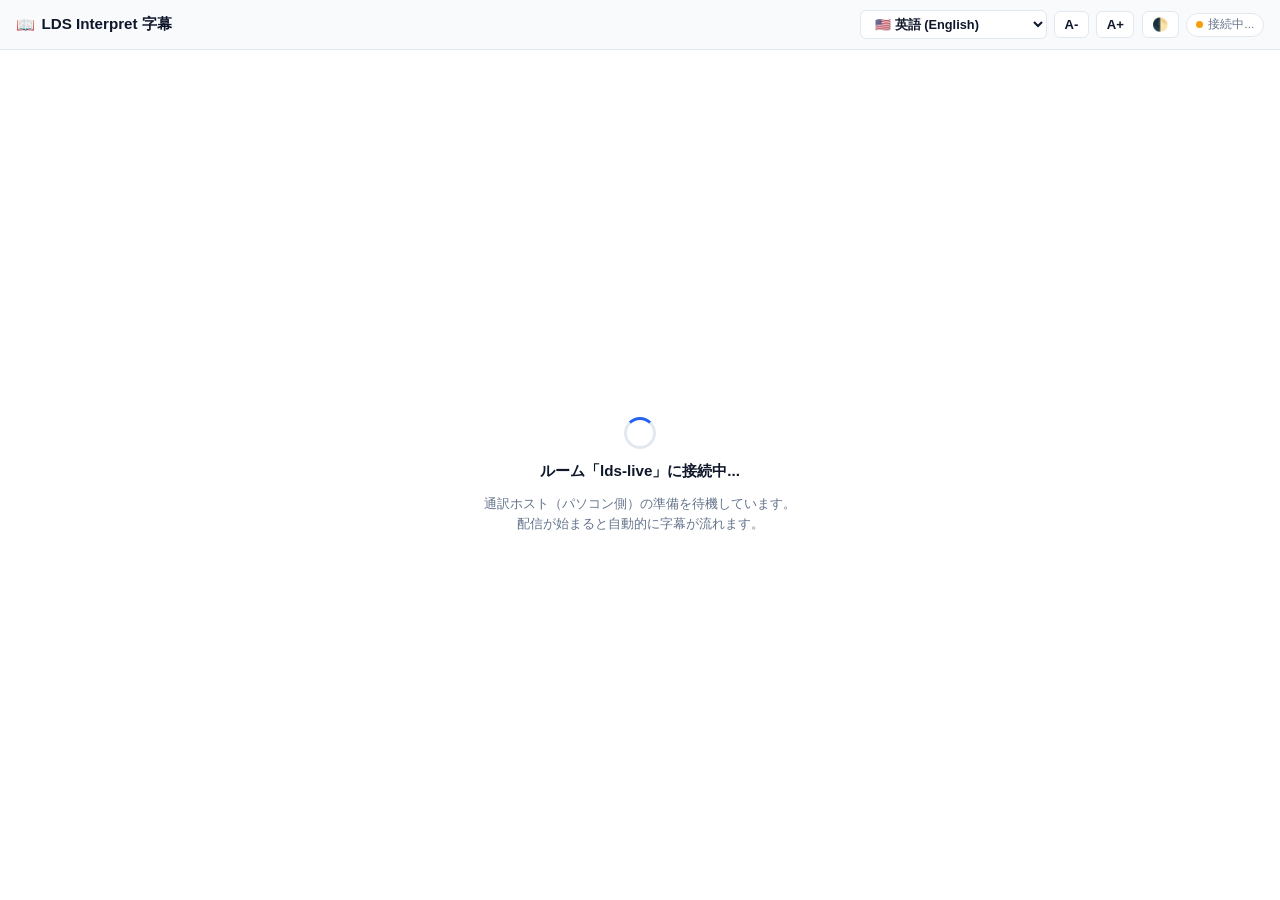
==== viewer.html @ f044ab02 "Initial commit for GitHub Pages deployment" ====
<!DOCTYPE html>
<html lang="ja">
<head>
  <meta charset="UTF-8" />
  <meta name="viewport" content="width=device-width, initial-scale=1.0" />
  <title>LDS Interpret — 参加者用リアルタイム字幕</title>
  <script src="./mqtt.min.js"></script>
  <style>
    :root {
      --bg: #ffffff;
      --text: #0f172a;
      --text-muted: #64748b;
      --border: #e2e8f0;
      --elevated: #f8fafc;
      --primary: #2563eb;
      --green: #16a34a;
      --font-scale: 1.25rem;
    }

    body[data-theme="dark"] {
      --bg: #090d16;
      --text: #f8fafc;
      --text-muted: #94a3b8;
      --border: #1e293b;
      --elevated: #111827;
      --primary: #3b82f6;
    }

    * {
      box-sizing: border-box;
      margin: 0;
      padding: 0;
    }

    body {
      font-family: -apple-system, BlinkMacSystemFont, "Segoe UI", Roboto, "Helvetica Neue", "Hiragino Sans", "Hiragino Kaku Gothic ProN", "Yu Gothic", sans-serif;
      background: var(--bg);
      color: var(--text);
      display: flex;
      flex-direction: column;
      height: 100vh;
      overflow: hidden;
      transition: background 0.2s ease, color 0.2s ease;
    }

    .viewer-header {
      display: flex;
      align-items: center;
      justify-content: space-between;
      gap: 0.5rem;
      padding: 0.65rem 1rem;
      border-bottom: 1px solid var(--border);
      background: var(--elevated);
      flex-shrink: 0;
      flex-wrap: wrap;
    }

    .brand-title {
      font-size: 0.95rem;
      font-weight: 700;
      display: flex;
      align-items: center;
      gap: 0.4rem;
    }

    .status-badge {
      display: inline-flex;
      align-items: center;
      gap: 0.35rem;
      font-size: 0.74rem;
      padding: 0.18rem 0.55rem;
      border-radius: 999px;
      background: var(--bg);
      border: 1px solid var(--border);
      color: var(--text-muted);
    }

    .status-dot {
      width: 7px;
      height: 7px;
      border-radius: 50%;
      background: #f59e0b;
    }

    .status-badge.connected .status-dot {
      background: var(--green);
      box-shadow: 0 0 6px rgba(22, 163, 74, 0.6);
    }

    .status-badge.connected {
      color: var(--green);
      font-weight: 600;
    }

    .controls-group {
      display: flex;
      align-items: center;
      gap: 0.45rem;
      flex-wrap: wrap;
    }

    .select-input {
      font-size: 0.8rem;
      font-weight: 600;
      padding: 0.3rem 0.6rem;
      border-radius: 6px;
      border: 1px solid var(--border);
      background: var(--bg);
      color: var(--text);
    }

    .btn-icon {
      background: var(--bg);
      border: 1px solid var(--border);
      color: var(--text);
      border-radius: 6px;
      padding: 0.3rem 0.6rem;
      font-size: 0.82rem;
      cursor: pointer;
      font-weight: 600;
      display: inline-flex;
      align-items: center;
      justify-content: center;
    }

    .btn-icon:hover {
      background: var(--elevated);
    }

    .viewer-content {
      flex: 1;
      overflow-y: auto;
      padding: 1.25rem 1.5rem 4rem;
      position: relative;
    }

    .stream-text {
      font-size: var(--font-scale);
      line-height: 1.85;
      letter-spacing: 0.02em;
      white-space: pre-wrap;
      word-break: break-word;
    }

    .placeholder-hint {
      color: var(--text-muted);
      font-size: 0.95rem;
      font-style: italic;
    }

    .chunk-new {
      animation: fadeIn 0.4s ease;
    }

    @keyframes fadeIn {
      from { opacity: 0.2; transform: translateY(2px); }
      to { opacity: 1; transform: translateY(0); }
    }

    .btn-scroll-bottom {
      position: fixed;
      bottom: 1.25rem;
      left: 50%;
      transform: translateX(-50%);
      padding: 0.5rem 1.15rem;
      border-radius: 999px;
      background: var(--primary);
      color: #ffffff;
      font-size: 0.82rem;
      font-weight: 700;
      border: none;
      cursor: pointer;
      box-shadow: 0 4px 14px rgba(0, 0, 0, 0.2);
      z-index: 20;
    }

    .btn-scroll-bottom[hidden] {
      display: none;
    }

    .connecting-overlay {
      position: absolute;
      top: 0;
      left: 0;
      right: 0;
      bottom: 0;
      background: var(--bg);
      display: flex;
      flex-direction: column;
      align-items: center;
      justify-content: center;
      gap: 0.75rem;
      padding: 1.5rem;
      text-align: center;
      z-index: 10;
    }

    .connecting-overlay[hidden] {
      display: none;
    }

    .spinner {
      width: 32px;
      height: 32px;
      border: 3px solid var(--border);
      border-top-color: var(--primary);
      border-radius: 50%;
      animation: spin 0.8s linear infinite;
    }

    @keyframes spin {
      to { transform: rotate(360deg); }
    }
  </style>
</head>
<body data-theme="light">
  <header class="viewer-header">
    <div class="brand-title">
      <span>📖</span>
      <span id="headerTitle">LDS Interpret 字幕</span>
    </div>

    <div class="controls-group">
      <select id="viewerLangSelect" class="select-input" aria-label="字幕言語の選択">
        <option value="en">🇺🇸 英語 (English)</option>
        <option value="tl">🇵🇭 タガログ語 (Tagalog)</option>
        <option value="id">🇮🇩 インドネシア語</option>
        <option value="ja">🇯🇵 日本語</option>
      </select>

      <button type="button" id="fontDecBtn" class="btn-icon" title="文字を小さく">A-</button>
      <button type="button" id="fontIncBtn" class="btn-icon" title="文字を大きく">A+</button>
      <button type="button" id="themeToggleBtn" class="btn-icon" title="ダーク / ライト切り替え">🌓</button>

      <div class="status-badge" id="statusBadge">
        <span class="status-dot"></span>
        <span id="statusText">接続中...</span>
      </div>
    </div>
  </header>

  <main class="viewer-content" id="viewerScrollContainer">
    <div class="connecting-overlay" id="connectingOverlay">
      <div class="spinner" id="connectingSpinner"></div>
      <p id="connectingMessage" style="font-size: 0.95rem; font-weight: 600;">ルーム「<span id="overlayRoomId"></span>」に接続中...</p>
      <p id="connectingSub" class="field-hint" style="color: var(--text-muted); font-size: 0.82rem; max-width: 340px; line-height: 1.5;">
        通訳ホスト（パソコン側）の準備を待機しています。<br>配信が始まると自動的に字幕が流れます。
      </p>
      <button type="button" id="manualRetryBtn" class="btn-icon" style="margin-top: 0.6rem; padding: 0.4rem 1.1rem; border-radius: 999px; background: var(--primary); color: #fff; border: none; cursor: pointer; display: none;">
        🔄 今すぐ再接続を試す
      </button>
    </div>

    <div class="stream-text" id="streamText">
      <div class="placeholder-hint" id="streamPlaceholder" style="text-align: center; margin: 2rem auto; max-width: 440px; padding: 1.5rem; border: 1px dashed var(--border); border-radius: 12px; background: var(--elevated);">
        <p style="font-size: 1.1rem; font-weight: 700; margin-bottom: 0.6rem;" id="placeholderStatusTitle">⏳ 通訳ホストの配信開始を待機中</p>
        <p style="font-size: 0.85rem; color: var(--text-muted); line-height: 1.6; margin-bottom: 1rem;" id="placeholderStatusDesc">
          通訳アプリ（パソコン側）で通訳が開始されると、自動的にこの画面にリアルタイム字幕が表示されます。<br>
          この画面を開いたままお待ちください。
        </p>
        <button type="button" id="placeholderRetryBtn" class="btn-icon" style="padding: 0.4rem 1rem; border-radius: 999px; background: var(--primary); color: #fff; border: none; font-size: 0.82rem; cursor: pointer;">
          🔄 今すぐ再接続を試す
        </button>
      </div>
      <span id="streamCommitted"></span>
      <span id="streamInterim" style="opacity: 0.65;"></span>
    </div>

    <button type="button" id="scrollToLatestBtn" class="btn-scroll-bottom" hidden>
      ⬇ 最新の字幕へ戻る
    </button>
  </main>

  <script type="module">
    const SUPPORTED_LANGS = {
      en: { code: 'en', flag: '🇺🇸', name: '英語 (English)' },
      tl: { code: 'tl', flag: '🇵🇭', name: 'タガログ語 (Tagalog)' },
      id: { code: 'id', flag: '🇮🇩', name: 'インドネシア語 (Indonesian)' },
      ja: { code: 'ja', flag: '🇯🇵', name: '日本語' },
    };

    const urlParams = new URLSearchParams(window.location.search);
    const roomId = urlParams.get('room') || 'lds-live';
    let currentLang = urlParams.get('lang') || 'en';

    const headerTitle = document.getElementById('headerTitle');
    const viewerLangSelect = document.getElementById('viewerLangSelect');
    const statusBadge = document.getElementById('statusBadge');
    const statusText = document.getElementById('statusText');
    const connectingOverlay = document.getElementById('connectingOverlay');
    const connectingMessage = document.getElementById('connectingMessage');
    const streamScroll = document.getElementById('viewerScrollContainer');
    const streamPlaceholder = document.getElementById('streamPlaceholder');
    const streamCommitted = document.getElementById('streamCommitted');
    const streamInterim = document.getElementById('streamInterim');
    const scrollToLatestBtn = document.getElementById('scrollToLatestBtn');
    const fontIncBtn = document.getElementById('fontIncBtn');
    const fontDecBtn = document.getElementById('fontDecBtn');
    const themeToggleBtn = document.getElementById('themeToggleBtn');

    let historyRecords = [];
    let autoScroll = true;
    let fontRem = 1.25;

    viewerLangSelect.value = currentLang;

    // 言語切替
    viewerLangSelect.addEventListener('change', () => {
      currentLang = viewerLangSelect.value;
      renderCurrentLangStream();
    });

    // 文字サイズ調整
    fontIncBtn.addEventListener('click', () => {
      fontRem = Math.min(2.5, fontRem + 0.15);
      document.documentElement.style.setProperty('--font-scale', `${fontRem}rem`);
    });
    fontDecBtn.addEventListener('click', () => {
      fontRem = Math.max(0.85, fontRem - 0.15);
      document.documentElement.style.setProperty('--font-scale', `${fontRem}rem`);
    });

    // テーマ切替
    themeToggleBtn.addEventListener('click', () => {
      const isDark = document.body.dataset.theme === 'dark';
      document.body.dataset.theme = isDark ? 'light' : 'dark';
    });

    // スクロール検知
    streamScroll.addEventListener('scroll', () => {
      const distance = streamScroll.scrollHeight - streamScroll.scrollTop - streamScroll.clientHeight;
      if (distance > 60) {
        autoScroll = false;
        scrollToLatestBtn.hidden = false;
      } else {
        autoScroll = true;
        scrollToLatestBtn.hidden = true;
      }
    });

    scrollToLatestBtn.addEventListener('click', () => {
      autoScroll = true;
      scrollToLatestBtn.hidden = true;
      scrollToBottom();
    });

    function scrollToBottom() {
      if (autoScroll) {
        requestAnimationFrame(() => {
          streamScroll.scrollTo({ top: streamScroll.scrollHeight, behavior: 'smooth' });
        });
      }
    }

    function renderCurrentLangStream() {
      streamPlaceholder.style.display = historyRecords.length > 0 ? 'none' : 'inline';
      streamCommitted.innerHTML = '';
      streamInterim.textContent = '';

      for (const entry of historyRecords) {
        if (entry.isParagraphBreak) {
          streamCommitted.appendChild(document.createTextNode('\n\n'));
          continue;
        }

        const text =
          entry.translations?.[currentLang] ||
          (currentLang === 'ja' ? entry.sourceText || entry.ja : entry.translations?.en || entry.en || '');

        if (text) {
          const span = document.createElement('span');
          span.className = 'chunk-new';
          span.textContent = text + (currentLang === 'ja' ? '' : ' ');
          streamCommitted.appendChild(span);
        }
      }
      scrollToBottom();
    }

    // MQTT over Secure WebSocket (WSS) によるホスト接続（携帯4G/5G・教会Wi-FiでもNAT越え不要で確実接続）
    const topicPrefix = `lds-interpret/room/${roomId}`;
    const streamTopic = `${topicPrefix}/stream`;
    const presenceTopic = `${topicPrefix}/presence`;
    const ctrlTopic = `${topicPrefix}/ctrl`;
    const viewerClientId = `lds-viewer-${Math.random().toString(36).slice(2, 8)}`;

    let mqttClient = null;
    let hostOnline = false;
    let connectTimeout = null;
    let pingTimer = null;

    const overlayRoomId = document.getElementById('overlayRoomId');
    if (overlayRoomId) overlayRoomId.textContent = roomId;
    const manualRetryBtn = document.getElementById('manualRetryBtn');
    const placeholderRetryBtn = document.getElementById('placeholderRetryBtn');
    const placeholderStatusTitle = document.getElementById('placeholderStatusTitle');
    const placeholderStatusDesc = document.getElementById('placeholderStatusDesc');

    function setStandbyUI(message, subMessage) {
      if (placeholderStatusTitle && message) placeholderStatusTitle.textContent = message;
      if (placeholderStatusDesc && subMessage) placeholderStatusDesc.innerHTML = subMessage;
      statusBadge.className = 'status-badge';
      statusText.textContent = '待機中 (ホスト準備待ち)';
    }

    function setConnectedUI() {
      hostOnline = true;
      clearTimeout(connectTimeout);
      connectingOverlay.hidden = true;
      statusBadge.className = 'status-badge connected';
      statusText.textContent = '🟢 接続中 (リアルタイム受信)';
      if (historyRecords.length === 0) {
        if (placeholderStatusTitle) {
          placeholderStatusTitle.textContent = '🟢 ホストに接続しました（通訳待機中）';
        }
        if (placeholderStatusDesc) {
          placeholderStatusDesc.innerHTML = '通訳が話すと、ここにリアルタイムで字幕が流れ始めます...';
        }
        if (placeholderRetryBtn) {
          placeholderRetryBtn.style.display = 'none';
        }
      }
    }

    function initViewerConnection() {
      if (typeof mqtt === 'undefined') {
        connectingOverlay.hidden = false;
        connectingMessage.textContent = '⚠️ 通信ライブラリの読み込みに失敗しました';
        document.getElementById('connectingSub').textContent = 'ネットワーク接続を確認し、ページを再読み込みしてください。';
        manualRetryBtn.style.display = 'inline-block';
        manualRetryBtn.textContent = '🔄 ページを再読み込み';
        manualRetryBtn.onclick = () => window.location.reload();
        return;
      }

      statusBadge.className = 'status-badge';
      statusText.textContent = '接続中...';
      connectingOverlay.hidden = false;
      connectingMessage.textContent = `ルーム「${roomId}」に接続中...`;
      manualRetryBtn.style.display = 'none';

      // 4秒以内にホストの配信信号が来ない場合はオーバーレイを閉じ、待機画面を表示して操作可能にする
      clearTimeout(connectTimeout);
      connectTimeout = setTimeout(() => {
        if (!hostOnline) {
          connectingOverlay.hidden = true;
          setStandbyUI(
            '⏳ 通訳ホストの配信開始を待機中',
            `ルーム「<b>${roomId}</b>」の通訳ホスト（パソコン側）を待機しています。<br>パソコン側で通訳アプリが開かれると自動的に接続されます。（※ホスト側の「参加者URL・QR発行」に表示されているルームIDと一致しているかもご確認ください）`
          );
        }
      }, 4000);

      try {
        if (mqttClient) {
          try { mqttClient.end(true); } catch {}
        }

        mqttClient = mqtt.connect('wss://broker.emqx.io:8084/mqtt', {
          clientId: viewerClientId,
          clean: true,
          connectTimeout: 8000,
          reconnectPeriod: 3000,
          keepalive: 25,
          timerVariant: 'native',
        });

        mqttClient.on('connect', () => {
          mqttClient.subscribe([streamTopic, presenceTopic], { qos: 0 });
          mqttClient.publish(ctrlTopic, JSON.stringify({ type: 'hello', clientId: viewerClientId, lang: currentLang }));

          clearInterval(pingTimer);
          pingTimer = setInterval(() => {
            if (mqttClient && mqttClient.connected) {
              mqttClient.publish(ctrlTopic, JSON.stringify({ type: 'ping', clientId: viewerClientId }));
            }
          }, 20000);
        });

        mqttClient.on('message', (topic, payload) => {
          try {
            const msg = JSON.parse(payload.toString());
            if (!msg) return;

            if (topic === presenceTopic) {
              if (msg.online) {
                setConnectedUI();
                mqttClient.publish(ctrlTopic, JSON.stringify({ type: 'hello', clientId: viewerClientId, lang: currentLang }));
              } else {
                hostOnline = false;
                setStandbyUI(
                  '⏳ 通訳ホストの配信開始を待機中',
                  `ホスト（ルーム「<b>${roomId}</b>」）が終了または再起動中です。再開すると自動的に接続されます。`
                );
                if (placeholderRetryBtn) placeholderRetryBtn.style.display = 'inline-block';
              }
              return;
            }

            if (topic === streamTopic) {
              if (!hostOnline) setConnectedUI();
              if (!msg.type) return;

              if (msg.type === 'history') {
                if (msg.targetClient && msg.targetClient !== viewerClientId) return;
                historyRecords = Array.isArray(msg.payload) ? msg.payload : [];
                renderCurrentLangStream();
              } else if (msg.type === 'new_segment') {
                historyRecords.push(msg.payload);
                streamPlaceholder.style.display = 'none';
                streamInterim.textContent = '';

                const text =
                  msg.payload.translations?.[currentLang] ||
                  (currentLang === 'ja' ? msg.payload.sourceText || msg.payload.ja : msg.payload.translations?.en || msg.payload.en || '');

                if (text) {
                  const span = document.createElement('span');
                  span.className = 'chunk-new';
                  span.textContent = text + (currentLang === 'ja' ? '' : ' ');
                  streamCommitted.appendChild(span);
                  scrollToBottom();
                }
              } else if (msg.type === 'streaming') {
                if (msg.payload?.lang === currentLang) {
                  streamPlaceholder.style.display = 'none';
                  streamInterim.textContent = msg.payload.text || '';
                  scrollToBottom();
                }
              } else if (msg.type === 'paragraph_break') {
                streamCommitted.appendChild(document.createTextNode('\n\n'));
                historyRecords.push({ isParagraphBreak: true });
                scrollToBottom();
              } else if (msg.type === 'clear') {
                historyRecords = [];
                renderCurrentLangStream();
              }
            }
          } catch {}
        });

        mqttClient.on('reconnect', () => {
          if (!hostOnline) {
            statusBadge.className = 'status-badge';
            statusText.textContent = '再接続中...';
          }
        });

        mqttClient.on('error', (err) => {
          console.warn('Viewer MQTT error:', err?.message || err);
        });

        window.addEventListener('beforeunload', () => {
          if (mqttClient && mqttClient.connected) {
            try {
              mqttClient.publish(ctrlTopic, JSON.stringify({ type: 'bye', clientId: viewerClientId }));
              mqttClient.end(true);
            } catch {}
          }
        });
      } catch (err) {
        console.error('Failed to init MQTT viewer:', err);
      }
    }

    manualRetryBtn?.addEventListener('click', () => {
      manualRetryBtn.textContent = '🔄 再試行中...';
      if (mqttClient && mqttClient.connected) {
        mqttClient.publish(ctrlTopic, JSON.stringify({ type: 'hello', clientId: viewerClientId, lang: currentLang }));
      } else {
        initViewerConnection();
      }
      setTimeout(() => { manualRetryBtn.textContent = '🔄 今すぐ再接続を試す'; }, 2000);
    });

    placeholderRetryBtn?.addEventListener('click', () => {
      placeholderRetryBtn.textContent = '🔄 再試行中...';
      if (mqttClient && mqttClient.connected) {
        mqttClient.publish(ctrlTopic, JSON.stringify({ type: 'hello', clientId: viewerClientId, lang: currentLang }));
      } else {
        initViewerConnection();
      }
      setTimeout(() => { placeholderRetryBtn.textContent = '🔄 今すぐ再接続を試す'; }, 2000);
    });

    initViewerConnection();
  </script>
</body>
</html>
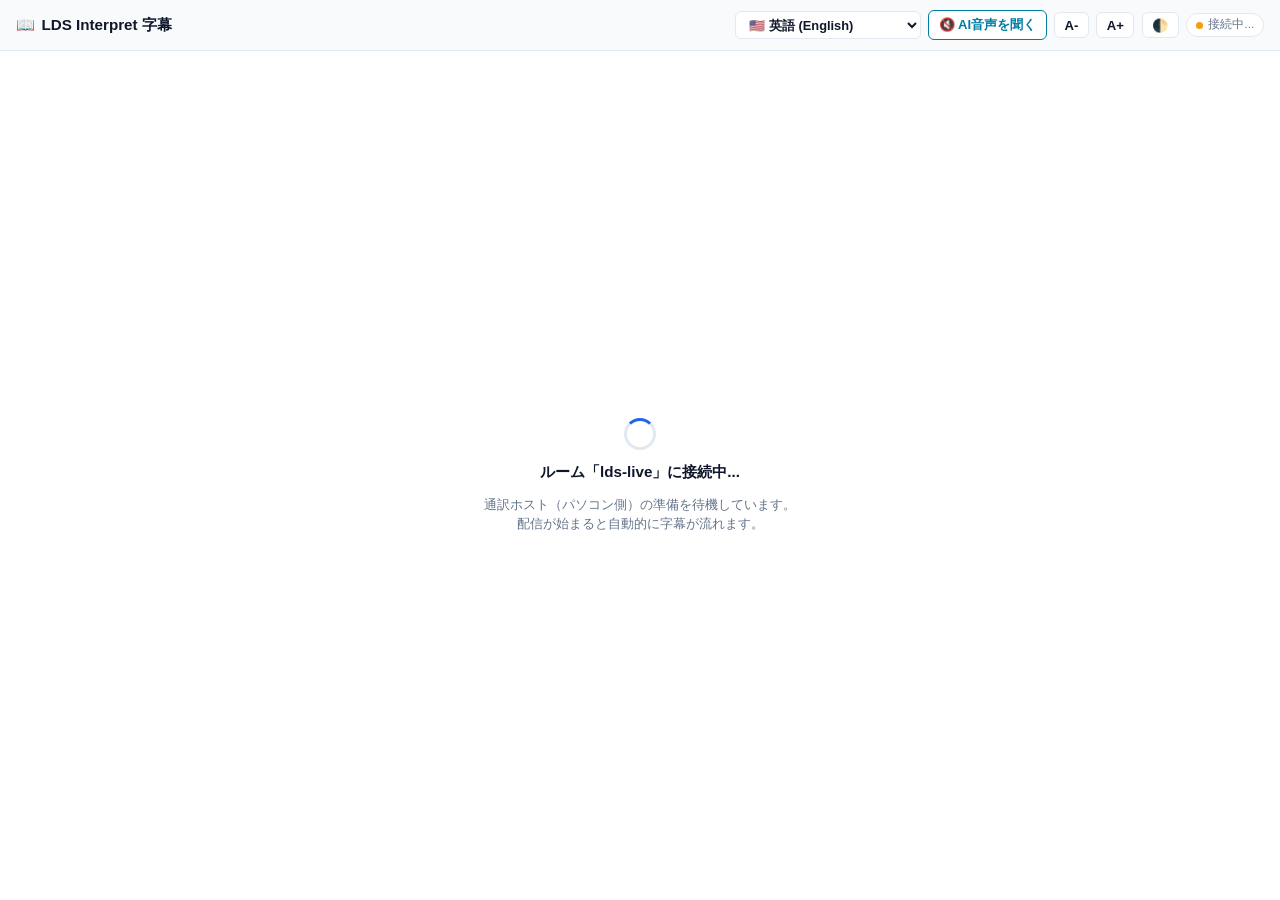
==== commit 1867d3b0: "Add Gemini AI TTS audio streaming for shared viewer URL with model and voice selection" ====
--- a/viewer.html
+++ b/viewer.html
@@ -127,6 +127,22 @@
       background: var(--elevated);
     }
 
+    .btn-audio {
+      gap: 0.3rem;
+      border-color: #007da5;
+      color: #007da5;
+    }
+
+    .btn-audio.is-active {
+      background: #007da5;
+      border-color: #006184;
+      color: #ffffff;
+    }
+
+    .btn-audio.is-active:hover {
+      background: #006184;
+    }
+
     .viewer-content {
       flex: 1;
       overflow-y: auto;
@@ -228,6 +244,7 @@
         <option value="ja">🇯🇵 日本語</option>
       </select>
 
+      <button type="button" id="audioToggleBtn" class="btn-icon btn-audio" aria-pressed="false" title="確定した通訳をAI音声で順番に読み上げます">🔇 AI音声を聞く</button>
       <button type="button" id="fontDecBtn" class="btn-icon" title="文字を小さく">A-</button>
       <button type="button" id="fontIncBtn" class="btn-icon" title="文字を大きく">A+</button>
       <button type="button" id="themeToggleBtn" class="btn-icon" title="ダーク / ライト切り替え">🌓</button>
@@ -297,10 +314,141 @@
     const fontIncBtn = document.getElementById('fontIncBtn');
     const fontDecBtn = document.getElementById('fontDecBtn');
     const themeToggleBtn = document.getElementById('themeToggleBtn');
+    const audioToggleBtn = document.getElementById('audioToggleBtn');
 
     let historyRecords = [];
     let autoScroll = true;
     let fontRem = 1.25;
+
+    // AI音声再生キュー（スマホ自動再生制限解除＋順次再生）
+    let audioEnabled = false;
+    const audioQueue = [];
+    let isPlayingAudio = false;
+    const audioPlayer = new Audio();
+    audioPlayer.playsInline = true;
+    let currentAudioObjectUrl = null;
+
+    function unlockAudioPlayback() {
+      try {
+        // ユーザー操作内で無音WAVを再生し、モバイルブラウザの再生ロックを解除
+        audioPlayer.src = '[data-uri]';
+        const p = audioPlayer.play();
+        if (p && typeof p.then === 'function') {
+          p.then(() => {
+            audioPlayer.pause();
+            audioPlayer.currentTime = 0;
+          }).catch(() => {});
+        }
+      } catch {}
+    }
+
+    function stopAndClearAudioQueue() {
+      audioQueue.length = 0;
+      isPlayingAudio = false;
+      try {
+        audioPlayer.pause();
+        audioPlayer.removeAttribute('src');
+        audioPlayer.load();
+      } catch {}
+      if (currentAudioObjectUrl) {
+        URL.revokeObjectURL(currentAudioObjectUrl);
+        currentAudioObjectUrl = null;
+      }
+      updateAudioToggleUI();
+    }
+
+    function updateAudioToggleUI() {
+      if (!audioToggleBtn) return;
+      audioToggleBtn.setAttribute('aria-pressed', String(audioEnabled));
+      audioToggleBtn.classList.toggle('is-active', audioEnabled);
+      if (!audioEnabled) {
+        audioToggleBtn.textContent = '🔇 AI音声を聞く';
+      } else if (isPlayingAudio) {
+        audioToggleBtn.textContent = '🔊 再生中…';
+      } else {
+        audioToggleBtn.textContent = '🔊 AI音声 ON';
+      }
+    }
+
+    function base64ToBlobUrl(base64Data, mimeType) {
+      const bin = atob(base64Data);
+      const len = bin.length;
+      const bytes = new Uint8Array(len);
+      for (let i = 0; i < len; i++) {
+        bytes[i] = bin.charCodeAt(i);
+      }
+      const blob = new Blob([bytes], { type: mimeType || 'audio/wav' });
+      return URL.createObjectURL(blob);
+    }
+
+    function processAudioQueue() {
+      if (!audioEnabled || isPlayingAudio || audioQueue.length === 0) {
+        updateAudioToggleUI();
+        return;
+      }
+      const next = audioQueue.shift();
+      if (!next || !next.data) {
+        processAudioQueue();
+        return;
+      }
+      isPlayingAudio = true;
+      updateAudioToggleUI();
+
+      try {
+        if (currentAudioObjectUrl) {
+          URL.revokeObjectURL(currentAudioObjectUrl);
+          currentAudioObjectUrl = null;
+        }
+        currentAudioObjectUrl = base64ToBlobUrl(next.data, next.mimeType);
+        audioPlayer.src = currentAudioObjectUrl;
+        audioPlayer.onended = () => {
+          isPlayingAudio = false;
+          processAudioQueue();
+        };
+        audioPlayer.onerror = () => {
+          isPlayingAudio = false;
+          processAudioQueue();
+        };
+        const playPromise = audioPlayer.play();
+        if (playPromise && typeof playPromise.catch === 'function') {
+          playPromise.catch((err) => {
+            console.warn('Audio play blocked/failed:', err);
+            isPlayingAudio = false;
+            updateAudioToggleUI();
+          });
+        }
+      } catch (err) {
+        console.warn('Audio queue error:', err);
+        isPlayingAudio = false;
+        processAudioQueue();
+      }
+    }
+
+    function publishAudioSubscription() {
+      if (mqttClient && mqttClient.connected) {
+        mqttClient.publish(
+          ctrlTopic,
+          JSON.stringify({
+            type: 'audio_sub',
+            clientId: viewerClientId,
+            lang: currentLang,
+            enabled: audioEnabled,
+          })
+        );
+      }
+    }
+
+    audioToggleBtn?.addEventListener('click', () => {
+      audioEnabled = !audioEnabled;
+      if (audioEnabled) {
+        unlockAudioPlayback();
+        updateAudioToggleUI();
+        publishAudioSubscription();
+      } else {
+        stopAndClearAudioQueue();
+        publishAudioSubscription();
+      }
+    });
 
     viewerLangSelect.value = currentLang;
 
@@ -308,6 +456,10 @@
     viewerLangSelect.addEventListener('change', () => {
       currentLang = viewerLangSelect.value;
       renderCurrentLangStream();
+      if (audioEnabled) {
+        stopAndClearAudioQueue();
+        publishAudioSubscription();
+      }
     });
 
     // 文字サイズ調整
@@ -467,12 +619,12 @@
 
         mqttClient.on('connect', () => {
           mqttClient.subscribe([streamTopic, presenceTopic], { qos: 0 });
-          mqttClient.publish(ctrlTopic, JSON.stringify({ type: 'hello', clientId: viewerClientId, lang: currentLang }));
+          mqttClient.publish(ctrlTopic, JSON.stringify({ type: 'hello', clientId: viewerClientId, lang: currentLang, audioEnabled }));
 
           clearInterval(pingTimer);
           pingTimer = setInterval(() => {
             if (mqttClient && mqttClient.connected) {
-              mqttClient.publish(ctrlTopic, JSON.stringify({ type: 'ping', clientId: viewerClientId }));
+              mqttClient.publish(ctrlTopic, JSON.stringify({ type: 'ping', clientId: viewerClientId, lang: currentLang, audioEnabled }));
             }
           }, 20000);
         });
@@ -485,7 +637,7 @@
             if (topic === presenceTopic) {
               if (msg.online) {
                 setConnectedUI();
-                mqttClient.publish(ctrlTopic, JSON.stringify({ type: 'hello', clientId: viewerClientId, lang: currentLang }));
+                mqttClient.publish(ctrlTopic, JSON.stringify({ type: 'hello', clientId: viewerClientId, lang: currentLang, audioEnabled }));
               } else {
                 hostOnline = false;
                 setStandbyUI(
@@ -531,9 +683,21 @@
                 streamCommitted.appendChild(document.createTextNode('\n\n'));
                 historyRecords.push({ isParagraphBreak: true });
                 scrollToBottom();
+              } else if (msg.type === 'tts_audio') {
+                if (audioEnabled && msg.payload?.lang === currentLang && msg.payload?.data) {
+                  audioQueue.push({
+                    id: msg.payload.id,
+                    data: msg.payload.data,
+                    mimeType: msg.payload.mimeType || 'audio/wav',
+                  });
+                  processAudioQueue();
+                }
               } else if (msg.type === 'clear') {
                 historyRecords = [];
                 renderCurrentLangStream();
+                if (audioEnabled) {
+                  stopAndClearAudioQueue();
+                }
               }
             }
           } catch {}
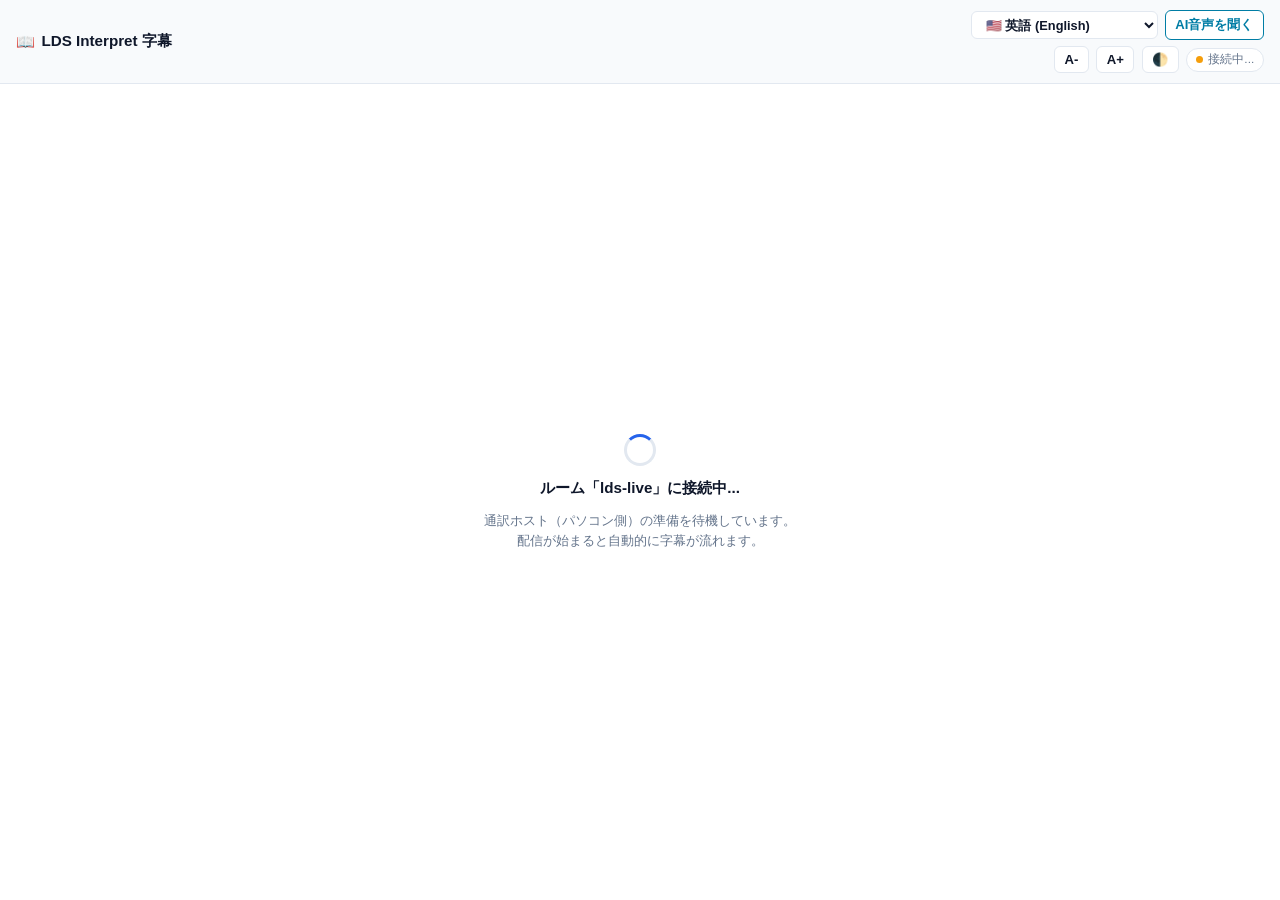
==== commit 1eed5bff: "Remove icon from AI audio button and wrap font/status controls onto second row" ====
--- a/viewer.html
+++ b/viewer.html
@@ -94,6 +94,13 @@
 
     .controls-group {
       display: flex;
+      flex-direction: column;
+      align-items: flex-end;
+      gap: 0.4rem;
+    }
+
+    .controls-row {
+      display: flex;
       align-items: center;
       gap: 0.45rem;
       flex-wrap: wrap;
@@ -237,21 +244,26 @@
     </div>
 
     <div class="controls-group">
-      <select id="viewerLangSelect" class="select-input" aria-label="字幕言語の選択">
-        <option value="en">🇺🇸 英語 (English)</option>
-        <option value="tl">🇵🇭 タガログ語 (Tagalog)</option>
-        <option value="id">🇮🇩 インドネシア語</option>
-        <option value="ja">🇯🇵 日本語</option>
-      </select>
-
-      <button type="button" id="audioToggleBtn" class="btn-icon btn-audio" aria-pressed="false" title="確定した通訳をAI音声で順番に読み上げます">🔇 AI音声を聞く</button>
-      <button type="button" id="fontDecBtn" class="btn-icon" title="文字を小さく">A-</button>
-      <button type="button" id="fontIncBtn" class="btn-icon" title="文字を大きく">A+</button>
-      <button type="button" id="themeToggleBtn" class="btn-icon" title="ダーク / ライト切り替え">🌓</button>
-
-      <div class="status-badge" id="statusBadge">
-        <span class="status-dot"></span>
-        <span id="statusText">接続中...</span>
+      <div class="controls-row">
+        <select id="viewerLangSelect" class="select-input" aria-label="字幕言語の選択">
+          <option value="en">🇺🇸 英語 (English)</option>
+          <option value="tl">🇵🇭 タガログ語 (Tagalog)</option>
+          <option value="id">🇮🇩 インドネシア語</option>
+          <option value="ja">🇯🇵 日本語</option>
+        </select>
+
+        <button type="button" id="audioToggleBtn" class="btn-icon btn-audio" aria-pressed="false" title="確定した通訳をAI音声で順番に読み上げます">AI音声を聞く</button>
+      </div>
+
+      <div class="controls-row">
+        <button type="button" id="fontDecBtn" class="btn-icon" title="文字を小さく">A-</button>
+        <button type="button" id="fontIncBtn" class="btn-icon" title="文字を大きく">A+</button>
+        <button type="button" id="themeToggleBtn" class="btn-icon" title="ダーク / ライト切り替え">🌓</button>
+
+        <div class="status-badge" id="statusBadge">
+          <span class="status-dot"></span>
+          <span id="statusText">接続中...</span>
+        </div>
       </div>
     </div>
   </header>
@@ -362,11 +374,11 @@
       audioToggleBtn.setAttribute('aria-pressed', String(audioEnabled));
       audioToggleBtn.classList.toggle('is-active', audioEnabled);
       if (!audioEnabled) {
-        audioToggleBtn.textContent = '🔇 AI音声を聞く';
+        audioToggleBtn.textContent = 'AI音声を聞く';
       } else if (isPlayingAudio) {
-        audioToggleBtn.textContent = '🔊 再生中…';
+        audioToggleBtn.textContent = 'AI音声 再生中…';
       } else {
-        audioToggleBtn.textContent = '🔊 AI音声 ON';
+        audioToggleBtn.textContent = 'AI音声 ON';
       }
     }
 
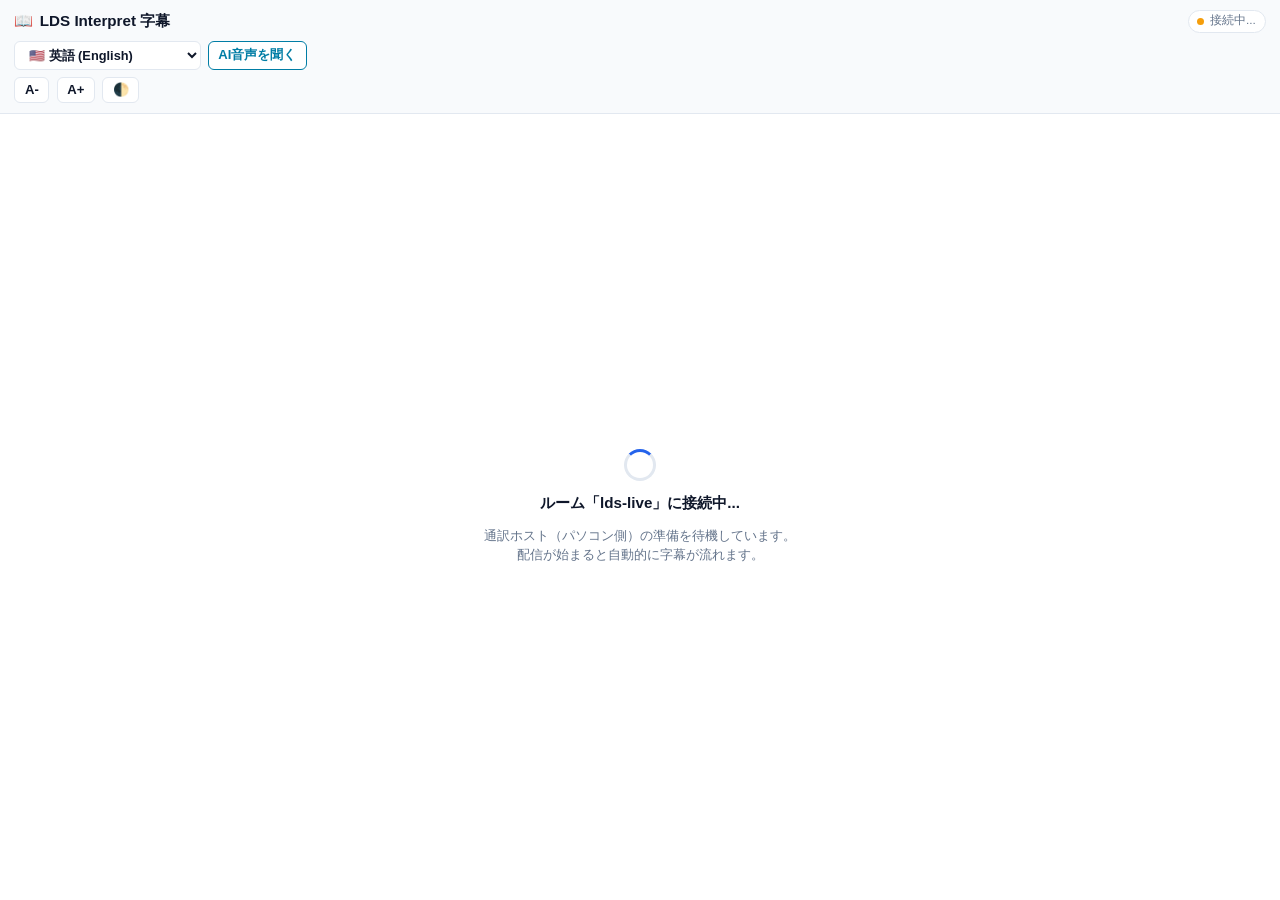
==== commit 708bc301: "Left-align language selector and organize viewer header rows" ====
--- a/viewer.html
+++ b/viewer.html
@@ -45,13 +45,20 @@
 
     .viewer-header {
       display: flex;
+      flex-direction: column;
+      align-items: stretch;
+      gap: 0.45rem;
+      padding: 0.6rem 0.9rem;
+      border-bottom: 1px solid var(--border);
+      background: var(--elevated);
+      flex-shrink: 0;
+    }
+
+    .header-top-row {
+      display: flex;
       align-items: center;
       justify-content: space-between;
       gap: 0.5rem;
-      padding: 0.65rem 1rem;
-      border-bottom: 1px solid var(--border);
-      background: var(--elevated);
-      flex-shrink: 0;
       flex-wrap: wrap;
     }
 
@@ -95,15 +102,18 @@
     .controls-group {
       display: flex;
       flex-direction: column;
-      align-items: flex-end;
+      align-items: flex-start;
       gap: 0.4rem;
+      width: 100%;
     }
 
     .controls-row {
       display: flex;
       align-items: center;
+      justify-content: flex-start;
       gap: 0.45rem;
       flex-wrap: wrap;
+      width: 100%;
     }
 
     .select-input {
@@ -238,9 +248,16 @@
 </head>
 <body data-theme="light">
   <header class="viewer-header">
-    <div class="brand-title">
-      <span>📖</span>
-      <span id="headerTitle">LDS Interpret 字幕</span>
+    <div class="header-top-row">
+      <div class="brand-title">
+        <span>📖</span>
+        <span id="headerTitle">LDS Interpret 字幕</span>
+      </div>
+
+      <div class="status-badge" id="statusBadge">
+        <span class="status-dot"></span>
+        <span id="statusText">接続中...</span>
+      </div>
     </div>
 
     <div class="controls-group">
@@ -259,11 +276,6 @@
         <button type="button" id="fontDecBtn" class="btn-icon" title="文字を小さく">A-</button>
         <button type="button" id="fontIncBtn" class="btn-icon" title="文字を大きく">A+</button>
         <button type="button" id="themeToggleBtn" class="btn-icon" title="ダーク / ライト切り替え">🌓</button>
-
-        <div class="status-badge" id="statusBadge">
-          <span class="status-dot"></span>
-          <span id="statusText">接続中...</span>
-        </div>
       </div>
     </div>
   </header>
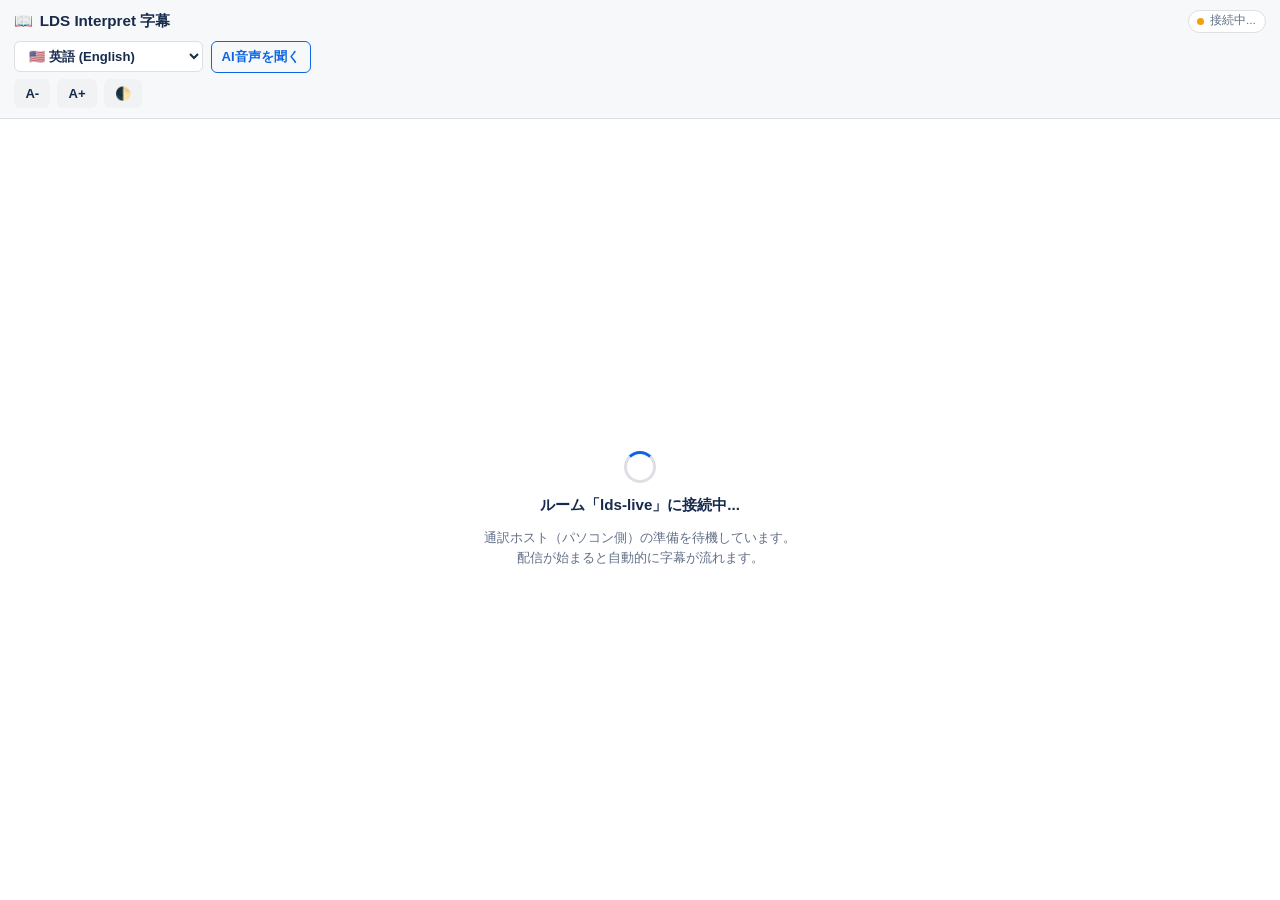
==== commit 02d60ca8: "Apply Atlassian Design System tokens, palette, elevation, and component styles" ====
--- a/viewer.html
+++ b/viewer.html
@@ -7,23 +7,52 @@
   <script src="./mqtt.min.js"></script>
   <style>
     :root {
-      --bg: #ffffff;
-      --text: #0f172a;
-      --text-muted: #64748b;
-      --border: #e2e8f0;
-      --elevated: #f8fafc;
-      --primary: #2563eb;
-      --green: #16a34a;
+      /* Atlassian Design System (ADS) Light Tokens */
+      --ds-surface: #ffffff;
+      --ds-surface-sunken: #f7f8f9;
+      --ds-text: #172b4d;
+      --ds-text-subtlest: #626f86;
+      --ds-border: #dcdfe4;
+      --ds-bg-neutral: #f1f2f4;
+      --ds-bg-neutral-hovered: #dcdfe4;
+      --ds-bg-brand-bold: #0c66e4;
+      --ds-bg-brand-bold-hovered: #0055cc;
+      --ds-bg-brand-text: #ffffff;
+      --ds-bg-success-bold: #1f845a;
+      --ds-radius-medium: 6px;
+      --ds-radius-large: 8px;
+
+      --bg: var(--ds-surface);
+      --text: var(--ds-text);
+      --text-muted: var(--ds-text-subtlest);
+      --border: var(--ds-border);
+      --elevated: var(--ds-surface-sunken);
+      --primary: var(--ds-bg-brand-bold);
+      --green: var(--ds-bg-success-bold);
       --font-scale: 1.25rem;
     }
 
     body[data-theme="dark"] {
-      --bg: #090d16;
-      --text: #f8fafc;
-      --text-muted: #94a3b8;
-      --border: #1e293b;
-      --elevated: #111827;
-      --primary: #3b82f6;
+      /* Atlassian Design System (ADS) Dark Tokens */
+      --ds-surface: #1d2125;
+      --ds-surface-sunken: #161a1d;
+      --ds-text: #b6c2cf;
+      --ds-text-subtlest: #8c9bab;
+      --ds-border: #38414a;
+      --ds-bg-neutral: #22272b;
+      --ds-bg-neutral-hovered: #2c333a;
+      --ds-bg-brand-bold: #579dff;
+      --ds-bg-brand-bold-hovered: #85b8ff;
+      --ds-bg-brand-text: #1d2125;
+      --ds-bg-success-bold: #4bce97;
+
+      --bg: var(--ds-surface);
+      --text: var(--ds-text);
+      --text-muted: var(--ds-text-subtlest);
+      --border: var(--ds-border);
+      --elevated: var(--ds-surface-sunken);
+      --primary: var(--ds-bg-brand-bold);
+      --green: var(--ds-bg-success-bold);
     }
 
     * {
@@ -117,47 +146,54 @@
     }
 
     .select-input {
-      font-size: 0.8rem;
+      font-size: 0.82rem;
       font-weight: 600;
-      padding: 0.3rem 0.6rem;
-      border-radius: 6px;
+      padding: 6px 10px;
+      border-radius: var(--ds-radius-medium);
       border: 1px solid var(--border);
       background: var(--bg);
       color: var(--text);
     }
 
     .btn-icon {
-      background: var(--bg);
-      border: 1px solid var(--border);
+      background: var(--ds-bg-neutral);
+      border: 1px solid transparent;
       color: var(--text);
-      border-radius: 6px;
-      padding: 0.3rem 0.6rem;
+      border-radius: var(--ds-radius-medium);
+      padding: 6px 10px;
       font-size: 0.82rem;
       cursor: pointer;
       font-weight: 600;
       display: inline-flex;
       align-items: center;
       justify-content: center;
+      transition: background-color 0.15s ease;
     }
 
     .btn-icon:hover {
-      background: var(--elevated);
+      background: var(--ds-bg-neutral-hovered);
     }
 
     .btn-audio {
-      gap: 0.3rem;
-      border-color: #007da5;
-      color: #007da5;
+      gap: 6px;
+      background: transparent;
+      border: 1px solid var(--ds-bg-brand-bold);
+      color: var(--ds-bg-brand-bold);
+    }
+
+    .btn-audio:hover {
+      background: rgba(12, 102, 228, 0.08);
     }
 
     .btn-audio.is-active {
-      background: #007da5;
-      border-color: #006184;
-      color: #ffffff;
+      background: var(--ds-bg-brand-bold);
+      border-color: var(--ds-bg-brand-bold);
+      color: var(--ds-bg-brand-text);
     }
 
     .btn-audio.is-active:hover {
-      background: #006184;
+      background: var(--ds-bg-brand-bold-hovered);
+      border-color: var(--ds-bg-brand-bold-hovered);
     }
 
     .viewer-content {
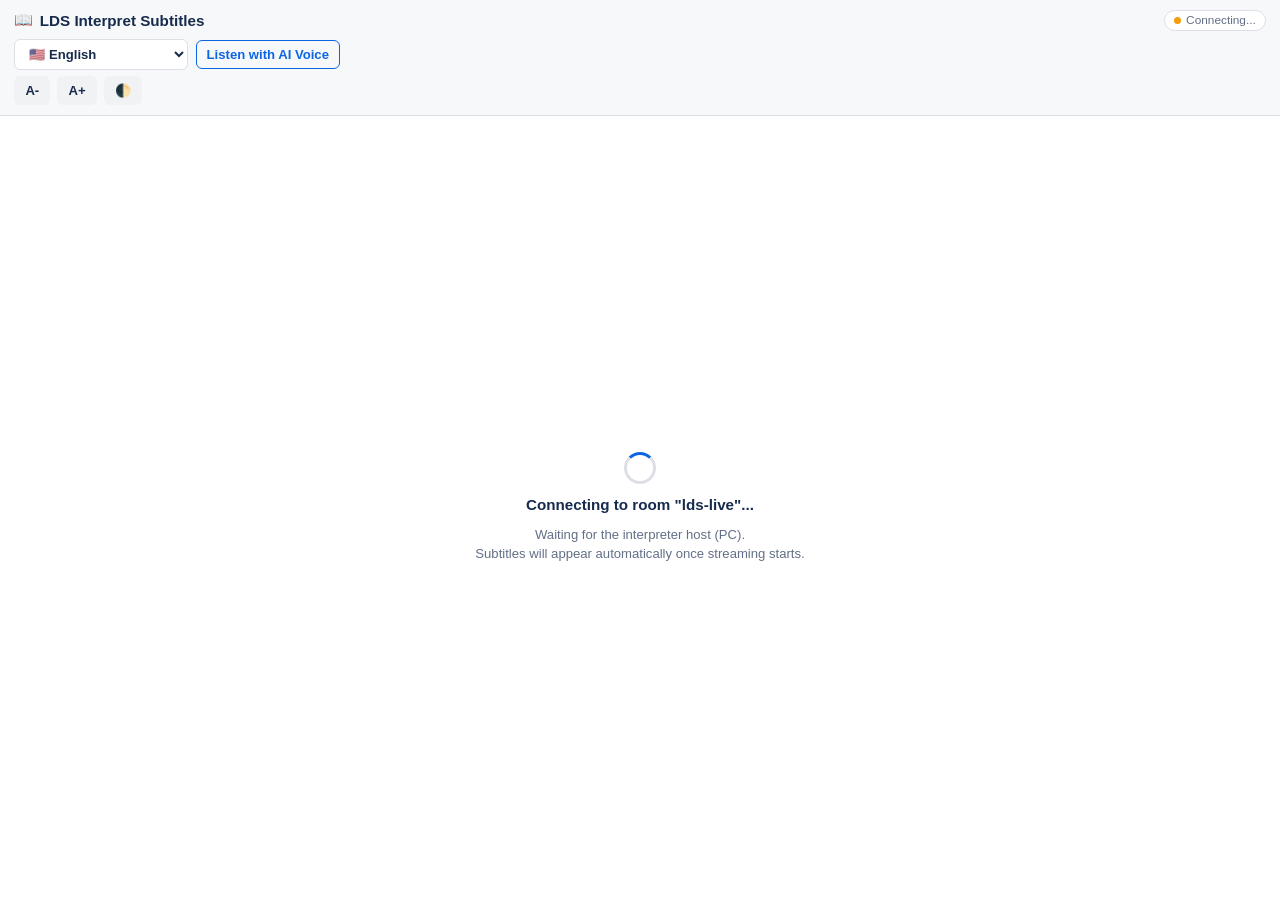
==== commit 2c14f984: "Localize all viewer UI strings for English, Tagalog, Indonesian, and Japanese" ====
--- a/viewer.html
+++ b/viewer.html
@@ -298,10 +298,10 @@
 
     <div class="controls-group">
       <div class="controls-row">
-        <select id="viewerLangSelect" class="select-input" aria-label="字幕言語の選択">
-          <option value="en">🇺🇸 英語 (English)</option>
-          <option value="tl">🇵🇭 タガログ語 (Tagalog)</option>
-          <option value="id">🇮🇩 インドネシア語</option>
+        <select id="viewerLangSelect" class="select-input" aria-label="Language">
+          <option value="en">🇺🇸 English</option>
+          <option value="tl">🇵🇭 Tagalog</option>
+          <option value="id">🇮🇩 Bahasa Indonesia</option>
           <option value="ja">🇯🇵 日本語</option>
         </select>
 
@@ -349,16 +349,135 @@
   </main>
 
   <script type="module">
-    const SUPPORTED_LANGS = {
-      en: { code: 'en', flag: '🇺🇸', name: '英語 (English)' },
-      tl: { code: 'tl', flag: '🇵🇭', name: 'タガログ語 (Tagalog)' },
-      id: { code: 'id', flag: '🇮🇩', name: 'インドネシア語 (Indonesian)' },
-      ja: { code: 'ja', flag: '🇯🇵', name: '日本語' },
+    const UI_STRINGS = {
+      en: {
+        pageTitle: 'LDS Interpret — Live Subtitles',
+        headerTitle: 'LDS Interpret Subtitles',
+        langAria: 'Select subtitle language',
+        audioOff: 'Listen with AI Voice',
+        audioOn: 'AI Voice ON',
+        audioPlaying: 'Playing AI Voice…',
+        audioTitle: 'Read finalized translations aloud with AI voice',
+        fontDecTitle: 'Decrease font size',
+        fontIncTitle: 'Increase font size',
+        themeTitle: 'Toggle dark / light theme',
+        statusConnecting: 'Connecting...',
+        statusReconnecting: 'Reconnecting...',
+        statusStandby: 'Waiting for host',
+        statusConnected: '🟢 Connected (Live)',
+        overlayConnecting: (r) => `Connecting to room "${r}"...`,
+        overlaySub: 'Waiting for the interpreter host (PC).<br>Subtitles will appear automatically once streaming starts.',
+        retryBtn: '🔄 Retry Connection',
+        retryingBtn: '🔄 Retrying...',
+        standbyTitle: '⏳ Waiting for Interpreter Host',
+        standbyDesc: (r) => `Waiting for the host in room "<b>${r}</b>".<br>Subtitles will appear automatically once the host starts.`,
+        standbyOfflineDesc: (r) => `The host (room "<b>${r}</b>") paused or is restarting. It will reconnect automatically when resumed.`,
+        connectedTitle: '🟢 Connected to Host (Waiting for speech)',
+        connectedDesc: 'Live subtitles will appear here as soon as the speaker begins...',
+        scrollLatest: '⬇ Jump to Latest',
+        libErrorTitle: '⚠️ Failed to load communication library',
+        libErrorSub: 'Please check your network connection and reload the page.',
+        reloadBtn: '🔄 Reload Page',
+      },
+      tl: {
+        pageTitle: 'LDS Interpret — Live na Subtitle',
+        headerTitle: 'LDS Interpret Subtitle',
+        langAria: 'Pumili ng wika ng subtitle',
+        audioOff: 'Pakinggan gamit ang AI',
+        audioOn: 'AI Voice ON',
+        audioPlaying: 'Nagpe-play…',
+        audioTitle: 'Basahin nang malakas ang mga natapos na salin gamit ang boses ng AI',
+        fontDecTitle: 'Paliitin ang teksto',
+        fontIncTitle: 'Palakihin ang teksto',
+        themeTitle: 'Lumipat ng dark / light theme',
+        statusConnecting: 'Kumokonekta...',
+        statusReconnecting: 'Muling kumokonekta...',
+        statusStandby: 'Naghihintay sa host',
+        statusConnected: '🟢 Nakakonekta (Live)',
+        overlayConnecting: (r) => `Kumokonekta sa room "${r}"...`,
+        overlaySub: 'Naghihintay sa interpreter host (PC).<br>Awtomatikong lalabas ang mga subtitle kapag nagsimula na.',
+        retryBtn: '🔄 Subukang Kumonekta Muli',
+        retryingBtn: '🔄 Sinusubukan...',
+        standbyTitle: '⏳ Naghihintay sa Interpreter Host',
+        standbyDesc: (r) => `Naghihintay sa host sa room "<b>${r}</b>".<br>Awtomatikong lalabas ang subtitle kapag nagsimula na ang host.`,
+        standbyOfflineDesc: (r) => `Nakahinto o nagre-restart ang host (room "<b>${r}</b>"). Awtomatikong kokonekta kapag nagpatuloy.`,
+        connectedTitle: '🟢 Nakakonekta sa Host (Naghihintay ng salita)',
+        connectedDesc: 'Lalabas dito ang live na subtitle kapag nagsimula nang magsalita...',
+        scrollLatest: '⬇ Pumunta sa Pinakabago',
+        libErrorTitle: '⚠️ Nabigong i-load ang communication library',
+        libErrorSub: 'Pakisuri ang iyong koneksyon sa internet at i-reload ang pahina.',
+        reloadBtn: '🔄 I-reload ang Pahina',
+      },
+      id: {
+        pageTitle: 'LDS Interpret — Terjemahan Langsung',
+        headerTitle: 'LDS Interpret Terjemahan',
+        langAria: 'Pilih bahasa terjemahan',
+        audioOff: 'Dengarkan Suara AI',
+        audioOn: 'Suara AI ON',
+        audioPlaying: 'Memutar…',
+        audioTitle: 'Bacakan hasil terjemahan dengan suara AI',
+        fontDecTitle: 'Perkecil teks',
+        fontIncTitle: 'Perbesar teks',
+        themeTitle: 'Ganti tema gelap / terang',
+        statusConnecting: 'Menghubungkan...',
+        statusReconnecting: 'Menghubungkan ulang...',
+        statusStandby: 'Menunggu host',
+        statusConnected: '🟢 Terhubung (Langsung)',
+        overlayConnecting: (r) => `Menghubungkan ke ruang "${r}"...`,
+        overlaySub: 'Menunggu host penerjemah (PC).<br>Terjemahan akan muncul otomatis setelah siaran dimulai.',
+        retryBtn: '🔄 Coba Hubungkan Lagi',
+        retryingBtn: '🔄 Mencoba lagi...',
+        standbyTitle: '⏳ Menunggu Host Penerjemah',
+        standbyDesc: (r) => `Menunggu host di ruang "<b>${r}</b>".<br>Terjemahan akan muncul otomatis saat host mulai.`,
+        standbyOfflineDesc: (r) => `Host (ruang "<b>${r}</b>") berhenti atau sedang memulai ulang. Akan terhubung otomatis saat dilanjutkan.`,
+        connectedTitle: '🟢 Terhubung ke Host (Menunggu suara)',
+        connectedDesc: 'Terjemahan langsung akan muncul di sini saat pembicara mulai...',
+        scrollLatest: '⬇ Kembali ke Terbaru',
+        libErrorTitle: '⚠️ Gagal memuat pustaka komunikasi',
+        libErrorSub: 'Periksa koneksi jaringan Anda dan muat ulang halaman.',
+        reloadBtn: '🔄 Muat Ulang Halaman',
+      },
+      ja: {
+        pageTitle: 'LDS Interpret — 参加者用リアルタイム字幕',
+        headerTitle: 'LDS Interpret 字幕',
+        langAria: '字幕言語の選択',
+        audioOff: 'AI音声を聞く',
+        audioOn: 'AI音声 ON',
+        audioPlaying: 'AI音声 再生中…',
+        audioTitle: '確定した通訳をAI音声で順番に読み上げます',
+        fontDecTitle: '文字を小さく',
+        fontIncTitle: '文字を大きく',
+        themeTitle: 'ダーク / ライト切り替え',
+        statusConnecting: '接続中...',
+        statusReconnecting: '再接続中...',
+        statusStandby: '待機中 (ホスト準備待ち)',
+        statusConnected: '🟢 接続中 (リアルタイム受信)',
+        overlayConnecting: (r) => `ルーム「${r}」に接続中...`,
+        overlaySub: '通訳ホスト（パソコン側）の準備を待機しています。<br>配信が始まると自動的に字幕が流れます。',
+        retryBtn: '🔄 今すぐ再接続を試す',
+        retryingBtn: '🔄 再試行中...',
+        standbyTitle: '⏳ 通訳ホストの配信開始を待機中',
+        standbyDesc: (r) => `ルーム「<b>${r}</b>」の通訳ホスト（パソコン側）を待機しています。<br>パソコン側で通訳アプリが開かれると自動的に接続されます。`,
+        standbyOfflineDesc: (r) => `ホスト（ルーム「<b>${r}</b>」）が終了または再起動中です。再開すると自動的に接続されます。`,
+        connectedTitle: '🟢 ホストに接続しました（通訳待機中）',
+        connectedDesc: '通訳が話すと、ここにリアルタイムで字幕が流れ始めます...',
+        scrollLatest: '⬇ 最新の字幕へ戻る',
+        libErrorTitle: '⚠️ 通信ライブラリの読み込みに失敗しました',
+        libErrorSub: 'ネットワーク接続を確認し、ページを再読み込みしてください。',
+        reloadBtn: '🔄 ページを再読み込み',
+      },
     };
 
     const urlParams = new URLSearchParams(window.location.search);
     const roomId = urlParams.get('room') || 'lds-live';
-    let currentLang = urlParams.get('lang') || 'en';
+    let currentLang = UI_STRINGS[urlParams.get('lang')] ? urlParams.get('lang') : 'en';
+    let connectionState = 'connecting'; // 'connecting' | 'reconnecting' | 'standby' | 'standbyOffline' | 'connected'
+
+    function t(key, ...args) {
+      const dict = UI_STRINGS[currentLang] || UI_STRINGS.en;
+      const val = dict[key] ?? UI_STRINGS.en[key];
+      return typeof val === 'function' ? val(...args) : val;
+    }
 
     const headerTitle = document.getElementById('headerTitle');
     const viewerLangSelect = document.getElementById('viewerLangSelect');
@@ -421,13 +540,52 @@
       if (!audioToggleBtn) return;
       audioToggleBtn.setAttribute('aria-pressed', String(audioEnabled));
       audioToggleBtn.classList.toggle('is-active', audioEnabled);
+      audioToggleBtn.title = t('audioTitle');
       if (!audioEnabled) {
-        audioToggleBtn.textContent = 'AI音声を聞く';
+        audioToggleBtn.textContent = t('audioOff');
       } else if (isPlayingAudio) {
-        audioToggleBtn.textContent = 'AI音声 再生中…';
+        audioToggleBtn.textContent = t('audioPlaying');
       } else {
-        audioToggleBtn.textContent = 'AI音声 ON';
-      }
+        audioToggleBtn.textContent = t('audioOn');
+      }
+    }
+
+    function applyViewerLocale() {
+      document.documentElement.lang = currentLang;
+      document.title = t('pageTitle');
+      if (headerTitle) headerTitle.textContent = t('headerTitle');
+      if (viewerLangSelect) viewerLangSelect.setAttribute('aria-label', t('langAria'));
+      if (fontDecBtn) fontDecBtn.title = t('fontDecTitle');
+      if (fontIncBtn) fontIncBtn.title = t('fontIncTitle');
+      if (themeToggleBtn) themeToggleBtn.title = t('themeTitle');
+      if (scrollToLatestBtn) scrollToLatestBtn.textContent = t('scrollLatest');
+      if (manualRetryBtn) manualRetryBtn.textContent = t('retryBtn');
+      if (placeholderRetryBtn) placeholderRetryBtn.textContent = t('retryBtn');
+      const connectingSub = document.getElementById('connectingSub');
+      if (connectingSub) connectingSub.innerHTML = t('overlaySub');
+      if (connectingMessage && connectionState === 'connecting') {
+        connectingMessage.textContent = t('overlayConnecting', roomId);
+      }
+
+      if (connectionState === 'connected') {
+        statusText.textContent = t('statusConnected');
+        if (placeholderStatusTitle) placeholderStatusTitle.textContent = t('connectedTitle');
+        if (placeholderStatusDesc) placeholderStatusDesc.innerHTML = t('connectedDesc');
+      } else if (connectionState === 'standby') {
+        statusText.textContent = t('statusStandby');
+        if (placeholderStatusTitle) placeholderStatusTitle.textContent = t('standbyTitle');
+        if (placeholderStatusDesc) placeholderStatusDesc.innerHTML = t('standbyDesc', roomId);
+      } else if (connectionState === 'standbyOffline') {
+        statusText.textContent = t('statusStandby');
+        if (placeholderStatusTitle) placeholderStatusTitle.textContent = t('standbyTitle');
+        if (placeholderStatusDesc) placeholderStatusDesc.innerHTML = t('standbyOfflineDesc', roomId);
+      } else if (connectionState === 'reconnecting') {
+        statusText.textContent = t('statusReconnecting');
+      } else {
+        statusText.textContent = t('statusConnecting');
+      }
+
+      updateAudioToggleUI();
     }
 
     function base64ToBlobUrl(base64Data, mimeType) {
@@ -515,6 +673,7 @@
     // 言語切替
     viewerLangSelect.addEventListener('change', () => {
       currentLang = viewerLangSelect.value;
+      applyViewerLocale();
       renderCurrentLangStream();
       if (audioEnabled) {
         stopAndClearAudioQueue();
@@ -608,58 +767,47 @@
     const placeholderStatusTitle = document.getElementById('placeholderStatusTitle');
     const placeholderStatusDesc = document.getElementById('placeholderStatusDesc');
 
-    function setStandbyUI(message, subMessage) {
-      if (placeholderStatusTitle && message) placeholderStatusTitle.textContent = message;
-      if (placeholderStatusDesc && subMessage) placeholderStatusDesc.innerHTML = subMessage;
+    function setStandbyUI(isOffline = false) {
+      connectionState = isOffline ? 'standbyOffline' : 'standby';
       statusBadge.className = 'status-badge';
-      statusText.textContent = '待機中 (ホスト準備待ち)';
+      applyViewerLocale();
     }
 
     function setConnectedUI() {
       hostOnline = true;
+      connectionState = 'connected';
       clearTimeout(connectTimeout);
       connectingOverlay.hidden = true;
       statusBadge.className = 'status-badge connected';
-      statusText.textContent = '🟢 接続中 (リアルタイム受信)';
-      if (historyRecords.length === 0) {
-        if (placeholderStatusTitle) {
-          placeholderStatusTitle.textContent = '🟢 ホストに接続しました（通訳待機中）';
-        }
-        if (placeholderStatusDesc) {
-          placeholderStatusDesc.innerHTML = '通訳が話すと、ここにリアルタイムで字幕が流れ始めます...';
-        }
-        if (placeholderRetryBtn) {
-          placeholderRetryBtn.style.display = 'none';
-        }
-      }
+      if (historyRecords.length === 0 && placeholderRetryBtn) {
+        placeholderRetryBtn.style.display = 'none';
+      }
+      applyViewerLocale();
     }
 
     function initViewerConnection() {
       if (typeof mqtt === 'undefined') {
         connectingOverlay.hidden = false;
-        connectingMessage.textContent = '⚠️ 通信ライブラリの読み込みに失敗しました';
-        document.getElementById('connectingSub').textContent = 'ネットワーク接続を確認し、ページを再読み込みしてください。';
+        connectingMessage.textContent = t('libErrorTitle');
+        document.getElementById('connectingSub').textContent = t('libErrorSub');
         manualRetryBtn.style.display = 'inline-block';
-        manualRetryBtn.textContent = '🔄 ページを再読み込み';
+        manualRetryBtn.textContent = t('reloadBtn');
         manualRetryBtn.onclick = () => window.location.reload();
         return;
       }
 
+      connectionState = 'connecting';
       statusBadge.className = 'status-badge';
-      statusText.textContent = '接続中...';
       connectingOverlay.hidden = false;
-      connectingMessage.textContent = `ルーム「${roomId}」に接続中...`;
       manualRetryBtn.style.display = 'none';
+      applyViewerLocale();
 
       // 4秒以内にホストの配信信号が来ない場合はオーバーレイを閉じ、待機画面を表示して操作可能にする
       clearTimeout(connectTimeout);
       connectTimeout = setTimeout(() => {
         if (!hostOnline) {
           connectingOverlay.hidden = true;
-          setStandbyUI(
-            '⏳ 通訳ホストの配信開始を待機中',
-            `ルーム「<b>${roomId}</b>」の通訳ホスト（パソコン側）を待機しています。<br>パソコン側で通訳アプリが開かれると自動的に接続されます。（※ホスト側の「参加者URL・QR発行」に表示されているルームIDと一致しているかもご確認ください）`
-          );
+          setStandbyUI(false);
         }
       }, 4000);
 
@@ -700,10 +848,7 @@
                 mqttClient.publish(ctrlTopic, JSON.stringify({ type: 'hello', clientId: viewerClientId, lang: currentLang, audioEnabled }));
               } else {
                 hostOnline = false;
-                setStandbyUI(
-                  '⏳ 通訳ホストの配信開始を待機中',
-                  `ホスト（ルーム「<b>${roomId}</b>」）が終了または再起動中です。再開すると自動的に接続されます。`
-                );
+                setStandbyUI(true);
                 if (placeholderRetryBtn) placeholderRetryBtn.style.display = 'inline-block';
               }
               return;
@@ -765,8 +910,9 @@
 
         mqttClient.on('reconnect', () => {
           if (!hostOnline) {
+            connectionState = 'reconnecting';
             statusBadge.className = 'status-badge';
-            statusText.textContent = '再接続中...';
+            applyViewerLocale();
           }
         });
 
@@ -788,25 +934,26 @@
     }
 
     manualRetryBtn?.addEventListener('click', () => {
-      manualRetryBtn.textContent = '🔄 再試行中...';
+      manualRetryBtn.textContent = t('retryingBtn');
       if (mqttClient && mqttClient.connected) {
-        mqttClient.publish(ctrlTopic, JSON.stringify({ type: 'hello', clientId: viewerClientId, lang: currentLang }));
+        mqttClient.publish(ctrlTopic, JSON.stringify({ type: 'hello', clientId: viewerClientId, lang: currentLang, audioEnabled }));
       } else {
         initViewerConnection();
       }
-      setTimeout(() => { manualRetryBtn.textContent = '🔄 今すぐ再接続を試す'; }, 2000);
+      setTimeout(() => { manualRetryBtn.textContent = t('retryBtn'); }, 2000);
     });
 
     placeholderRetryBtn?.addEventListener('click', () => {
-      placeholderRetryBtn.textContent = '🔄 再試行中...';
+      placeholderRetryBtn.textContent = t('retryingBtn');
       if (mqttClient && mqttClient.connected) {
-        mqttClient.publish(ctrlTopic, JSON.stringify({ type: 'hello', clientId: viewerClientId, lang: currentLang }));
+        mqttClient.publish(ctrlTopic, JSON.stringify({ type: 'hello', clientId: viewerClientId, lang: currentLang, audioEnabled }));
       } else {
         initViewerConnection();
       }
-      setTimeout(() => { placeholderRetryBtn.textContent = '🔄 今すぐ再接続を試す'; }, 2000);
+      setTimeout(() => { placeholderRetryBtn.textContent = t('retryBtn'); }, 2000);
     });
 
+    applyViewerLocale();
     initViewerConnection();
   </script>
 </body>
